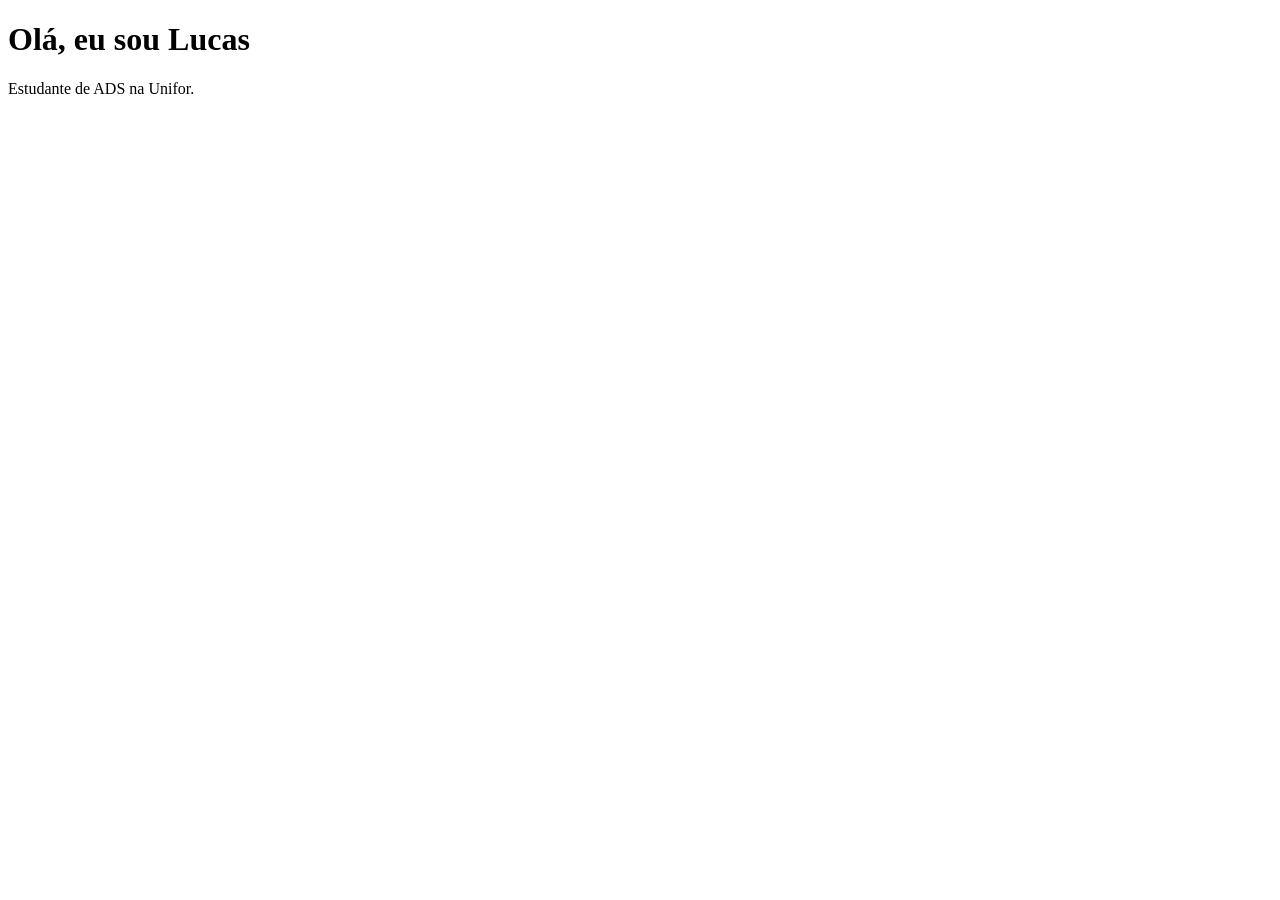
==== index.html @ 1221d82a "Reorganização da estrutura dos arquivos" ====
<!DOCTYPE html>
<html>
<head>
    <title>Meu Primeiro Projeto</title>
    <link rel="stylesheet" href="style.css">
</head>
<body>

    <h1>Olá, eu sou Lucas</h1>
    <p>Estudante de ADS na Unifor.</p>

    <script src="script.js"></script>
</body>
</html>
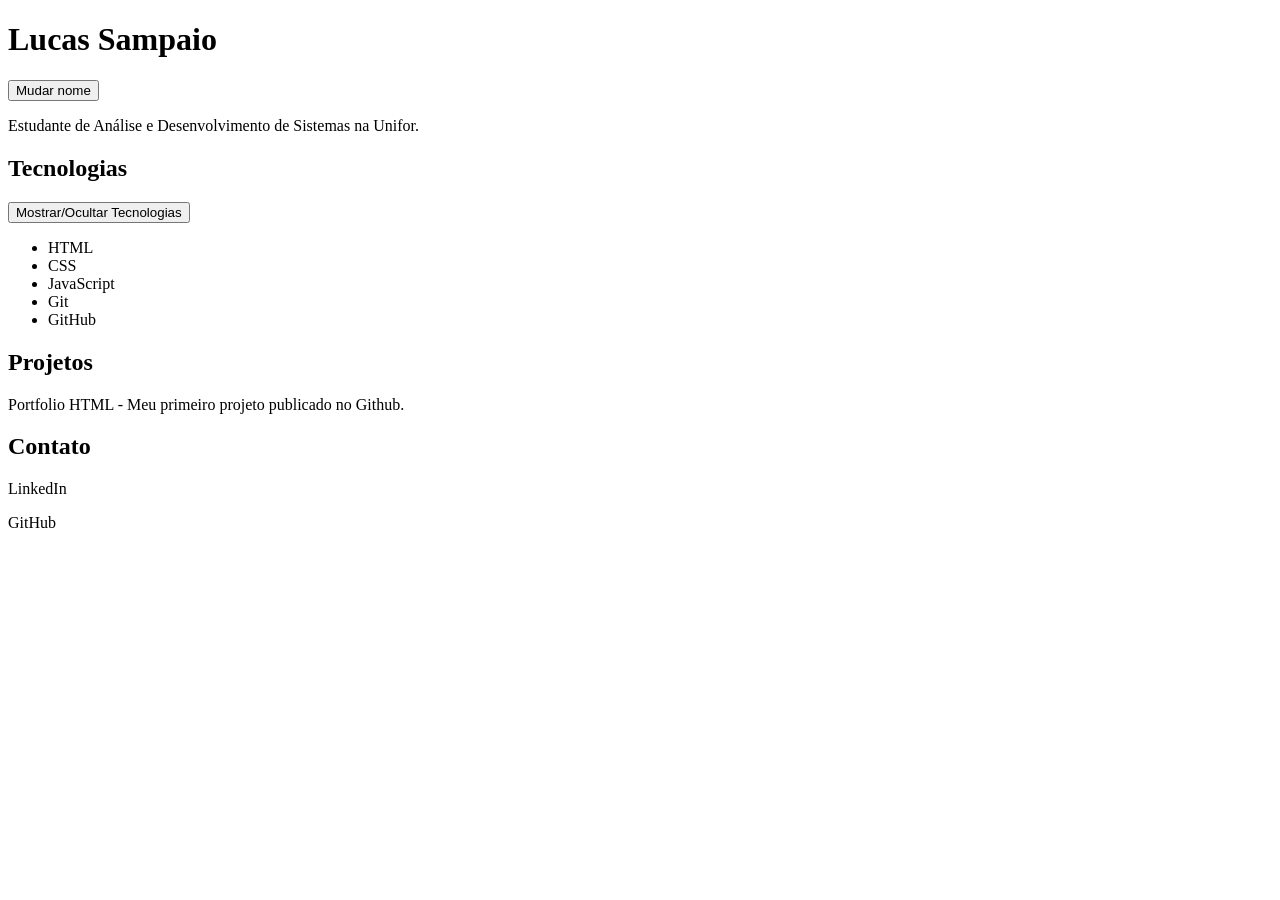
==== commit 1d914b95: "Alternancia de nome e cor em um botão e ocultar e mostrar lista de Tecnologias" ====
--- a/index.html
+++ b/index.html
@@ -1,14 +1,38 @@
 <!DOCTYPE html>
 <html>
 <head>
-    <title>Meu Primeiro Projeto</title>
+    <title>Portfólio - Lucas Sampaio</title>
     <link rel="stylesheet" href="style.css">
 </head>
 <body>
 
-    <h1>Olá, eu sou Lucas</h1>
-    <p>Estudante de ADS na Unifor.</p>
+    <h1 id="nome">Lucas Sampaio</h1>
+    <button id="botaoNome">Mudar nome</button>
+    <p>Estudante de Análise e Desenvolvimento de Sistemas na Unifor.
+    </p>
+
+    <h2>Tecnologias</h2>
+    <button id="botaoTecnologias">
+    Mostrar/Ocultar Tecnologias
+</button>
+    <ul id="listaTecnologias"> 
+        <li>HTML</li>
+        <li>CSS</li>
+        <li>JavaScript</li>
+        <li>Git</li>
+        <li>GitHub</li>
+    </ul>
+
+    <h2>Projetos</h2>
+    <p>Portfolio HTML - Meu primeiro projeto publicado no Github.
+    </p>
+    
+    <h2>Contato</h2>
+
+    <p>LinkedIn</p>
+    <p>GitHub</p>
 
     <script src="script.js"></script>
+
 </body>
 </html>
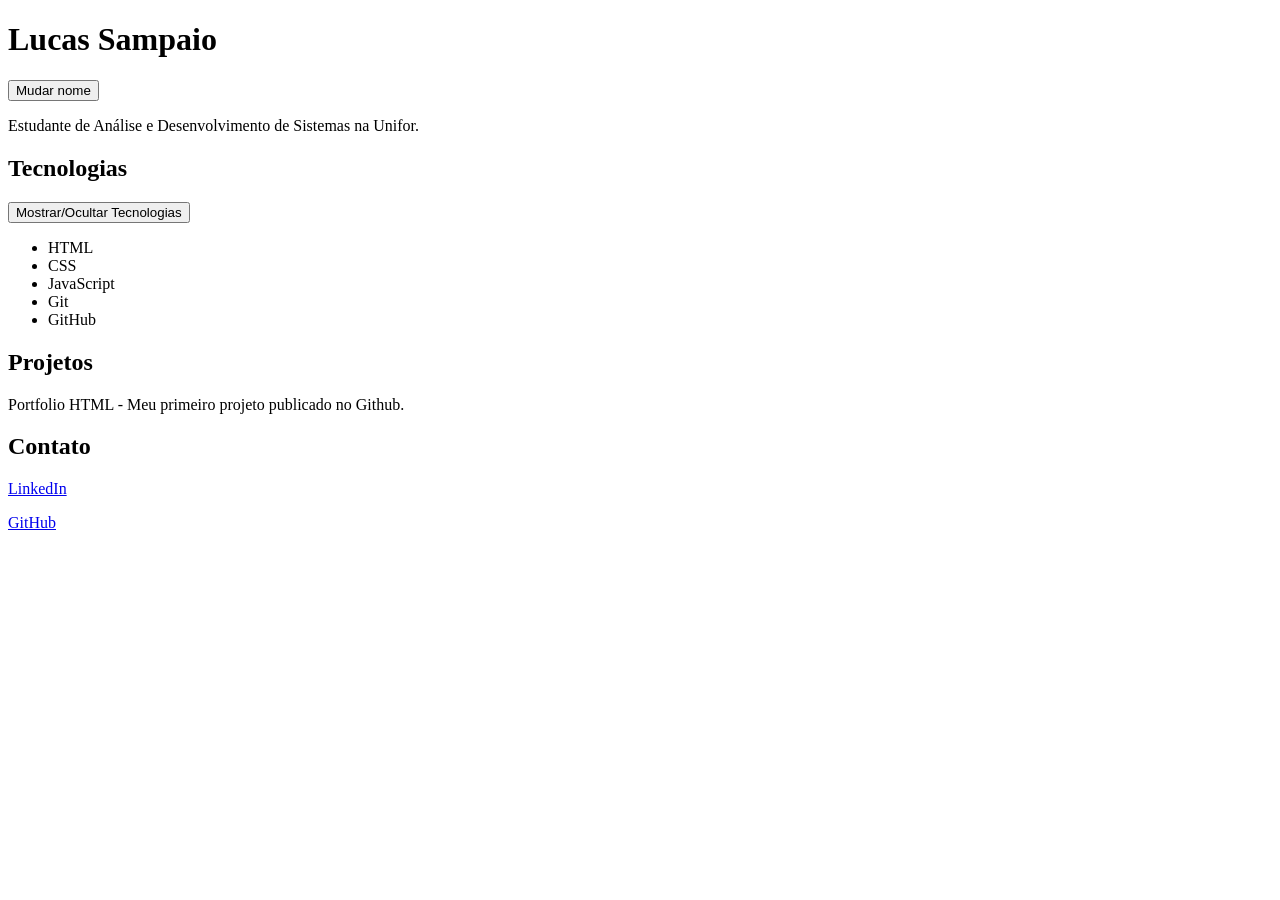
==== commit 0deec086: "utilizando css e html para estrutura interativa e links" ====
--- a/index.html
+++ b/index.html
@@ -5,34 +5,39 @@
     <link rel="stylesheet" href="style.css">
 </head>
 <body>
+    <div id="card">
+        <h1 id="nome">Lucas Sampaio</h1>
+            <button id="botaoNome">Mudar nome</button>
+            <p>Estudante de Análise e Desenvolvimento de Sistemas na Unifor.
+            </p>
 
-    <h1 id="nome">Lucas Sampaio</h1>
-    <button id="botaoNome">Mudar nome</button>
-    <p>Estudante de Análise e Desenvolvimento de Sistemas na Unifor.
-    </p>
+        <h2>Tecnologias</h2>
+            <button id="botaoTecnologias">
+            Mostrar/Ocultar Tecnologias
+            </button>
+                <ul id="listaTecnologias"> 
+                    <li>HTML</li>
+                    <li>CSS</li>
+                    <li>JavaScript</li>
+                    <li>Git</li>
+                    <li>GitHub</li>
+                </ul>
 
-    <h2>Tecnologias</h2>
-    <button id="botaoTecnologias">
-    Mostrar/Ocultar Tecnologias
-</button>
-    <ul id="listaTecnologias"> 
-        <li>HTML</li>
-        <li>CSS</li>
-        <li>JavaScript</li>
-        <li>Git</li>
-        <li>GitHub</li>
-    </ul>
+        <h2>Projetos</h2>
+            <p>Portfolio HTML - Meu primeiro projeto publicado no Github.
+            </p>
+        
+        <h2>Contato</h2>
+            <p>
+                <a href="https://www.linkedin.com/in/lucas-sampaio-772b3b369/" target="_blank">LinkedIn</a>
+            </p>
 
-    <h2>Projetos</h2>
-    <p>Portfolio HTML - Meu primeiro projeto publicado no Github.
-    </p>
-    
-    <h2>Contato</h2>
+            <p>
+                <a href="https://github.com/lucas33sampaio" target="_blank">GitHub</a>
+            </p>
 
-    <p>LinkedIn</p>
-    <p>GitHub</p>
+    </div>
 
     <script src="script.js"></script>
-
 </body>
 </html>
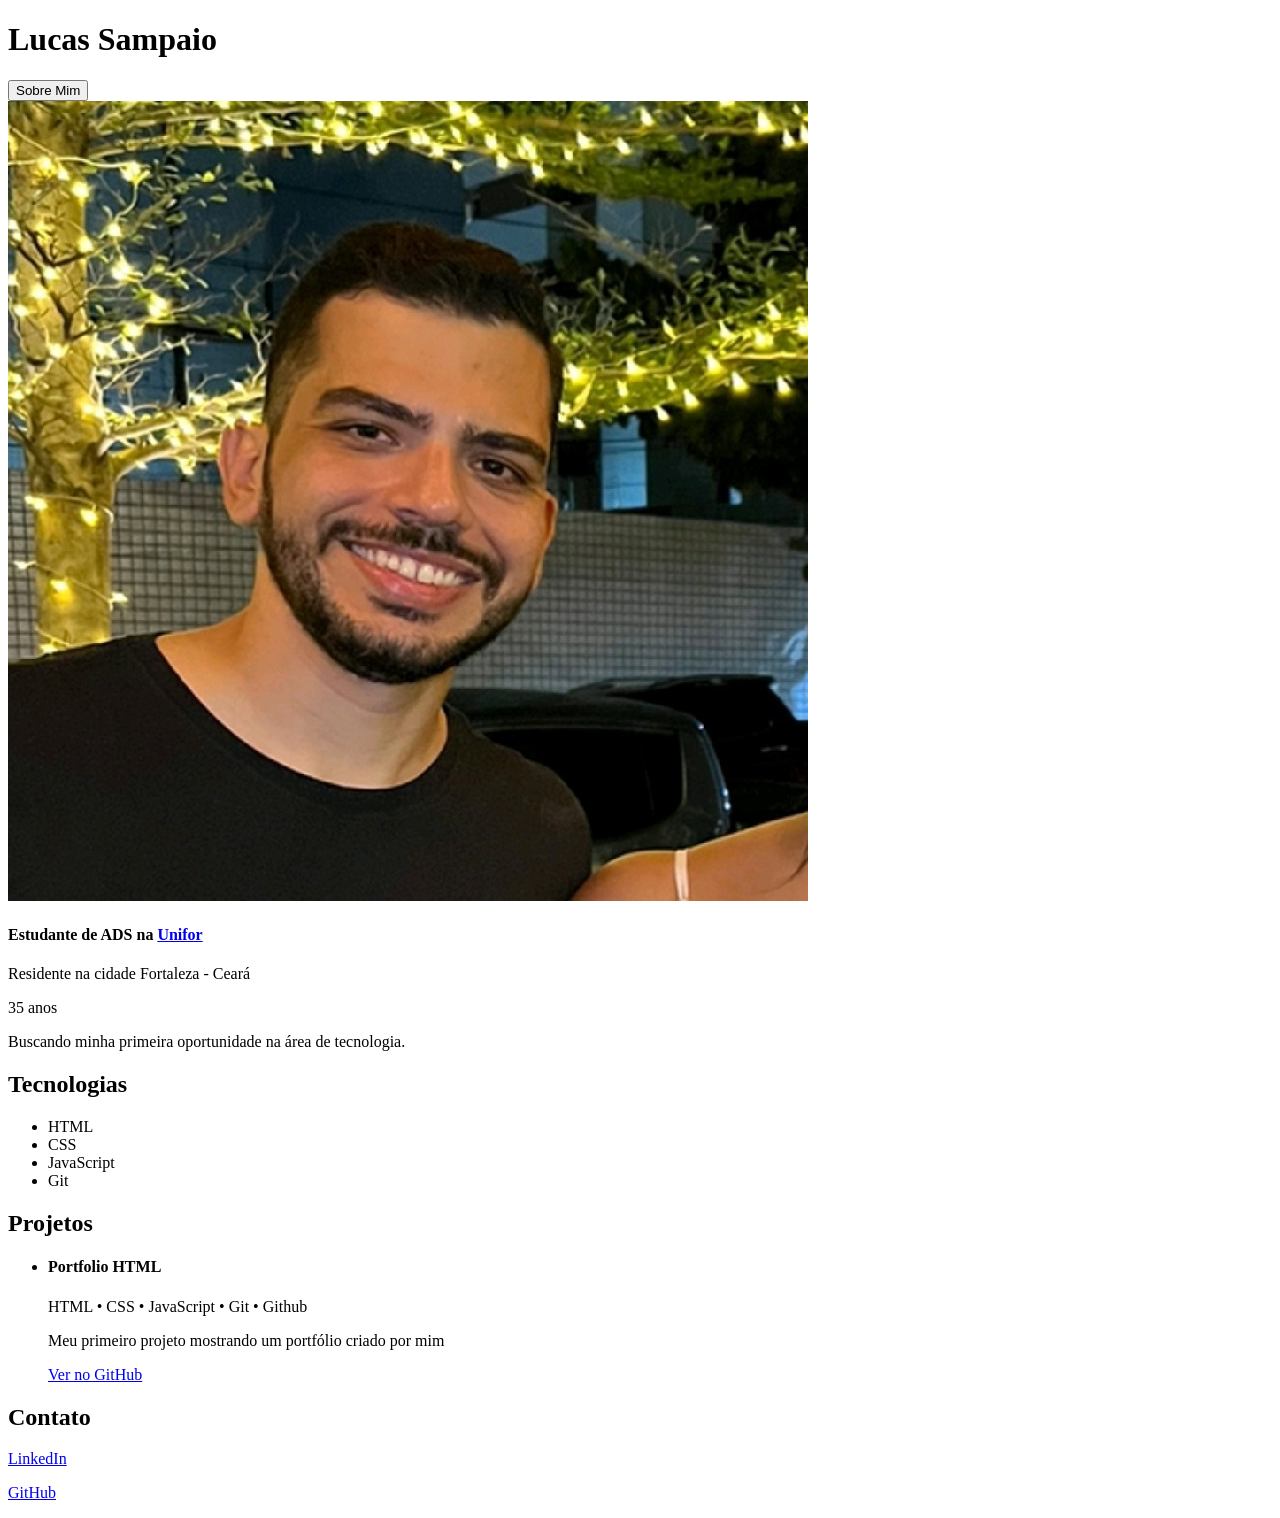
==== commit a6d453ca: "Finalizado portfolio pessoal" ====
--- a/index.html
+++ b/index.html
@@ -7,25 +7,55 @@
 <body>
     <div id="card">
         <h1 id="nome">Lucas Sampaio</h1>
-            <button id="botaoNome">Mudar nome</button>
-            <p>Estudante de Análise e Desenvolvimento de Sistemas na Unifor.
-            </p>
+            <button id="botaoSobre">Sobre Mim</button>
+                <div id="sobreMim">
 
-        <h2>Tecnologias</h2>
-            <button id="botaoTecnologias">
-            Mostrar/Ocultar Tecnologias
-            </button>
-                <ul id="listaTecnologias"> 
-                    <li>HTML</li>
-                    <li>CSS</li>
-                    <li>JavaScript</li>
-                    <li>Git</li>
-                    <li>GitHub</li>
-                </ul>
+                    <img id="fotoPerfil" src="Eu.jpg" alt="Foto de Lucas">
 
+                    <div>
+                        <h4>Estudante de ADS na <a href= "https://unifor.br" target="_blank">Unifor</a></h4>
+                        
+                        <p>Residente na cidade Fortaleza - Ceará</p>
+                        <p>35 anos</p>
+                        <p>Buscando minha primeira oportunidade na área de tecnologia.</p>
+                        
+                        <h2>Tecnologias</h2>
+
+                        <ul id="listaTecnologias">
+                            <li>HTML</li>
+                            <li>CSS</li>
+                            <li>JavaScript</li>
+                            <li>Git</li>
+                        </ul>
+                    </div>
+
+                </div>
         <h2>Projetos</h2>
-            <p>Portfolio HTML - Meu primeiro projeto publicado no Github.
-            </p>
+            <ul id="listaDeProjetos">
+                
+                <!-- <li>
+                    <h4>Portfolio HTML</h4>
+                        
+                        <p>Escreva • as • tecnologias • que • utilizou</p>
+
+                        <p>Escreva aqui a descriçâo do projeto
+                        </p>
+                        
+                        <a href="" target="_blank">Ver no GitHub</a>
+                </li> -->
+
+                <li>
+                    <h4>Portfolio HTML</h4>
+                        
+                        <p>HTML • CSS • JavaScript • Git • Github</p>
+
+                        <p>Meu primeiro projeto mostrando um portfólio criado por mim
+                        </p>
+                        
+                        <a href="https://github.com/lucas33sampaio/portfolio-html" target="_blank">Ver no GitHub</a>
+                </li>
+
+            </ul>
         
         <h2>Contato</h2>
             <p>
